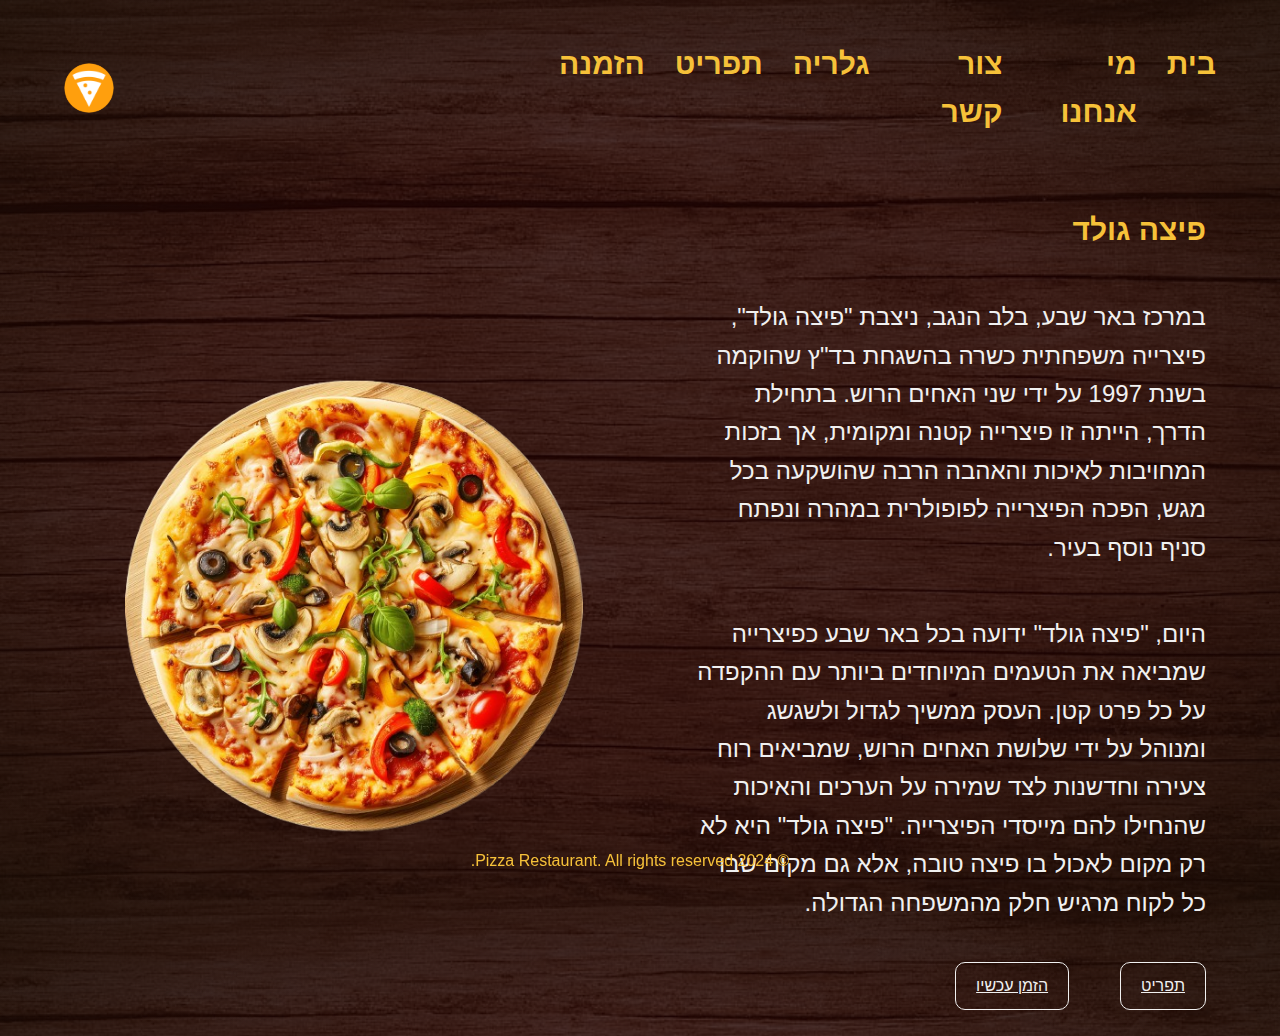
==== index.html @ d1ba9243 "add gallery and cart start styling gallery" ====
<!DOCTYPE html>
<html lang="he">
  <head>
    <meta charset="UTF-8" />
    <meta name="viewport" content="width=device-width, initial-scale=1.0" />

    <title>Pizza Restaurant</title>
    <link rel="stylesheet" href="./css/styles.css" />
    <link rel="stylesheet" href="./css/header.css" />
    <link rel="stylesheet" href="./css/footer.css" />
    <link rel="stylesheet" href="./css/hero.css" />
  </head>
  <body>
    <header>
      <div class="container">
        <nav class="my_nav">
          <ul></ul>
          <a href="index.html"><img src="./img/food_16289865.png" alt="pizza_logo" /></a>
        </nav>
      </div>
    </header>

    <main>
      <section class="hero">
        <div class="container">
          <div class="content">
            <div class="item">
              <h1 class="title">פיצה גולד</h1>
              <p>
                במרכז באר שבע, בלב הנגב, ניצבת "פיצה גולד", פיצרייה משפחתית כשרה בהשגחת בד"ץ שהוקמה
                בשנת 1997 על ידי שני האחים הרוש. בתחילת הדרך, הייתה זו פיצרייה קטנה ומקומית, אך
                בזכות המחויבות לאיכות והאהבה הרבה שהושקעה בכל מגש, הפכה הפיצרייה לפופולרית במהרה
                ונפתח סניף נוסף בעיר.
              </p>
              <p>
                היום, "פיצה גולד" ידועה בכל באר שבע כפיצרייה שמביאה את הטעמים המיוחדים ביותר עם
                ההקפדה על כל פרט קטן. העסק ממשיך לגדול ולשגשג ומנוהל על ידי שלושת האחים הרוש,
                שמביאים רוח צעירה וחדשנות לצד שמירה על הערכים והאיכות שהנחילו להם מייסדי הפיצרייה.
                "פיצה גולד" היא לא רק מקום לאכול בו פיצה טובה, אלא גם מקום שבו כל לקוח מרגיש חלק
                מהמשפחה הגדולה.
              </p>
              <ul>
                <li><a href="menu.html">תפריט</a></li>
                <li><a href="contact.html">הזמן עכשיו</a></li>
              </ul>
            </div>
            <div class="item">
              <img src="./img/1.png" alt="Pizzamashrooms" />
            </div>
          </div>
        </div>
      </section>
    </main>

    <footer>
      <p>&copy; 2024 Pizza Restaurant. All rights reserved.</p>
    </footer>

    <script src="js/script.js"></script>
  </body>
</html>
---- css/styles.css ----
/* General styles */
html,
body {
  height: 100%;
  padding: 0;
  margin: 0;
  box-sizing: border-box;
  direction: rtl;
  font-family: Arial, sans-serif;
  line-height: 1.6;
}
body {
  background-image: radial-gradient(rgba(30, 1, 1, 0.8) 50%, rgba(23, 9, 3, 0.9)),
    url(../img/woodBackground.jpg);
  background-size: cover;
}

::before,
::after {
  padding: 0;
  margin: 0;
}

.container {
  width: 90%;
  margin: 0 auto;
}
---- css/header.css ----
header {
  text-align: start;
  padding: 10px 0;
  font-size: 30px;
  font-weight: 700;
}

nav {
  display: flex;
  justify-content: space-between;
  align-items: center;
}
nav ul {
  display: flex;
  padding: 0;
  gap: 30px;
}

nav ul li {
  list-style: none;
}

nav ul li a {
  position: relative;
  text-decoration: none;
  color: #f6c139;
}

nav ul li a::after {
  content: '';
  position: absolute;
  bottom: 0;
  left: 0;
  width: 100%;
  height: 2px;
  background-color: #f6c139;
  transform: scaleX(0);
  transform-origin: right;
  transition: transform 0.5s ease;
}

nav ul li a:hover::after {
  transform: scaleX(1);
  transform-origin: right;
}

a {
    display: flex;
    justify-content: end;
  img {
    width: 10%;
    border-radius: 50%;
  }
}
---- css/footer.css ----
footer {
    text-align: center;
    padding: 10px;
    position: fixed;
    bottom: 0;
    width: 100%;
    color: #f6c139;
}
---- css/hero.css ----
.content {
  display: flex;
  align-items: center;
  justify-content: center;
  gap: 10%;
  padding: 10px;
}
.item {
  width: 45%;
  display: flex;
  justify-content: center;
  flex-direction: column;

  & img {
    width: 90%;
  }

  & .title {
    font-size: 30px;
    color: #f6c139;
  }

  & p {
    font-size: 24px;
    color: #f0f0f0;
  }

  & ul {
    padding: 0;
    display: flex;
    list-style: none;
    gap: 10%;

    & li {
      background: transparent;
      padding: 10px 20px;
      border: #f0f0f0 1px solid;
      border-radius: 10px;
      transition: background-color 0.5s ease;

      &:hover{
        background-color: #f6c139;
        & a{
          color:black
        }
      }

      & a {
        color: #f0f0f0;
      }
    }
  }
}
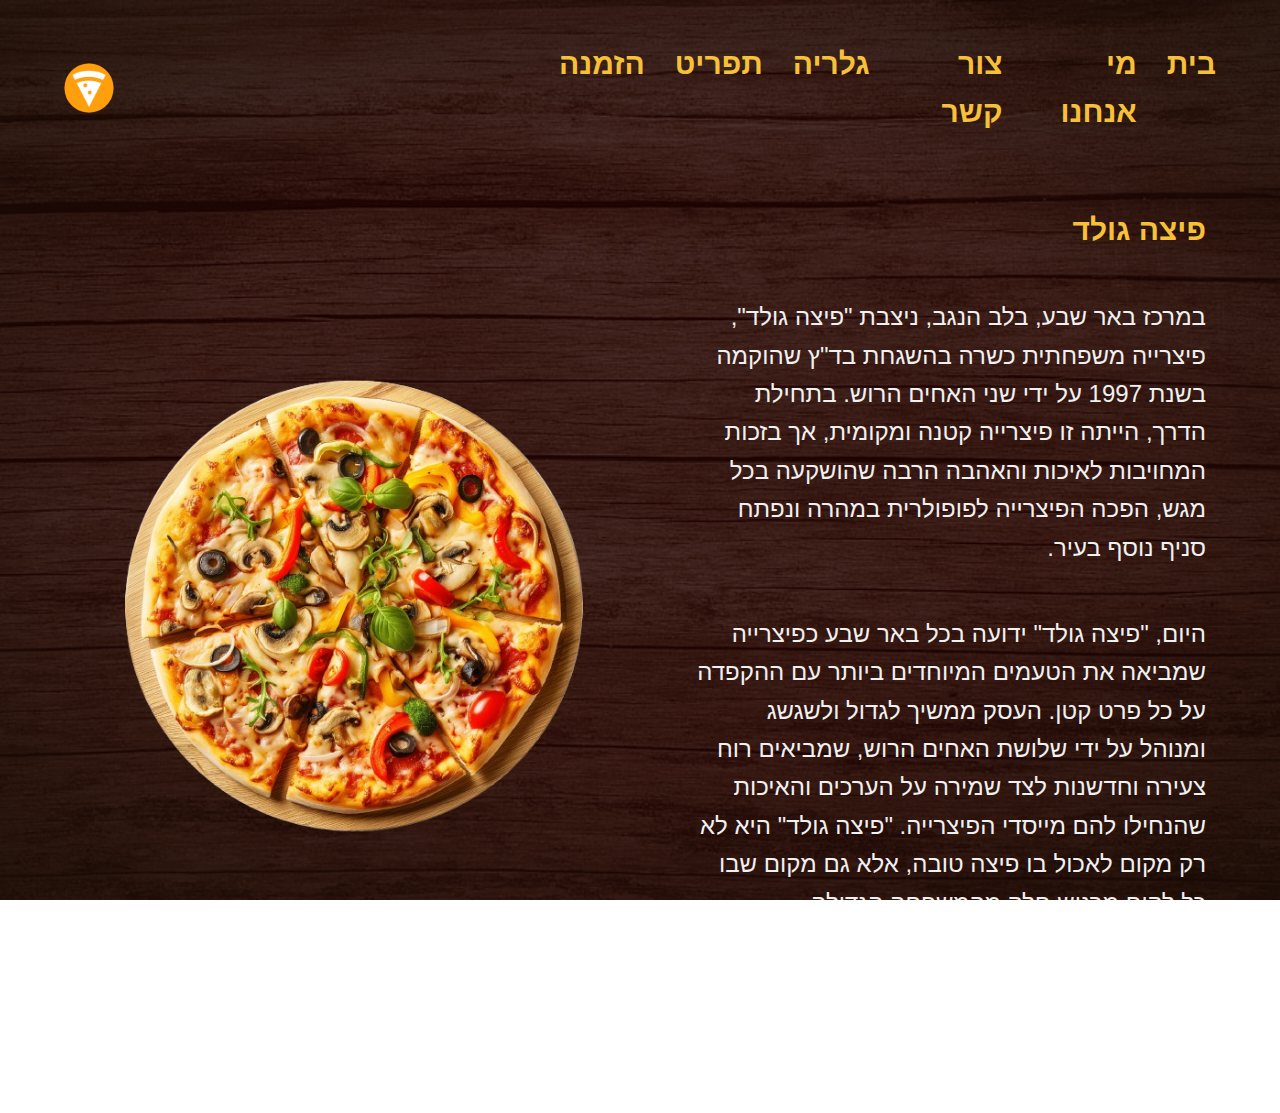
==== commit 404e908f: "update responsive" ====
--- a/index.html
+++ b/index.html
@@ -17,6 +17,11 @@
           <ul></ul>
           <a href="index.html"><img src="./img/food_16289865.png" alt="pizza_logo" /></a>
         </nav>
+        <div class="hamburger">
+          <span class="bar"></span>
+          <span class="bar"></span>
+          <span class="bar"></span>
+        </div>
       </div>
     </header>
 
--- a/css/styles.css
+++ b/css/styles.css
@@ -2,6 +2,7 @@
 html,
 body {
   height: 100%;
+  overflow-x: hidden;
   padding: 0;
   margin: 0;
   box-sizing: border-box;
--- a/css/header.css
+++ b/css/header.css
@@ -45,10 +45,56 @@
 }
 
 a {
-    display: flex;
-    justify-content: end;
+  display: flex;
+  justify-content: end;
   img {
     width: 10%;
     border-radius: 50%;
   }
 }
+
+@media (min-width: 577px) and (max-width: 768px) {
+  /* CSS rules for small devices */
+  nav {
+    position: relative;
+    display: none;
+  }
+  nav.active {
+    display: inline-block;
+    ul {
+      display: flex;
+      flex-direction: column;
+    }
+  }
+
+  .hamburger {
+    display: flex;
+    flex-direction: column;
+    gap: 10px;
+    position: relative;
+    top: 10px;
+
+    span::before {
+      content: '';
+      position: absolute;
+      width: 35px;
+      height: 2px;
+      background-color: #f6c139;
+    }
+    span {
+      transition: all 0.3s ease-in-out;
+    }
+  }
+
+  .hamburger.active span:nth-child(1) {
+    position: absolute;
+    transform: rotate(45deg) translate(10px, 10px);
+  }
+  .hamburger.active span:nth-child(2) {
+    opacity: 0;
+  }
+  .hamburger.active span:nth-child(3) {
+    position: absolute;
+    transform: rotate(-45deg) translate(6px, -9px);
+  }
+}
--- a/css/footer.css
+++ b/css/footer.css
@@ -1,7 +1,6 @@
 footer {
     text-align: center;
     padding: 10px;
-    position: fixed;
     bottom: 0;
     width: 100%;
     color: #f6c139;
--- a/css/hero.css
+++ b/css/hero.css
@@ -51,3 +51,7 @@
     }
   }
 }
+
+@media (min-width: 577px) and (max-width: 768px) {
+  /* CSS rules for small devices */
+}
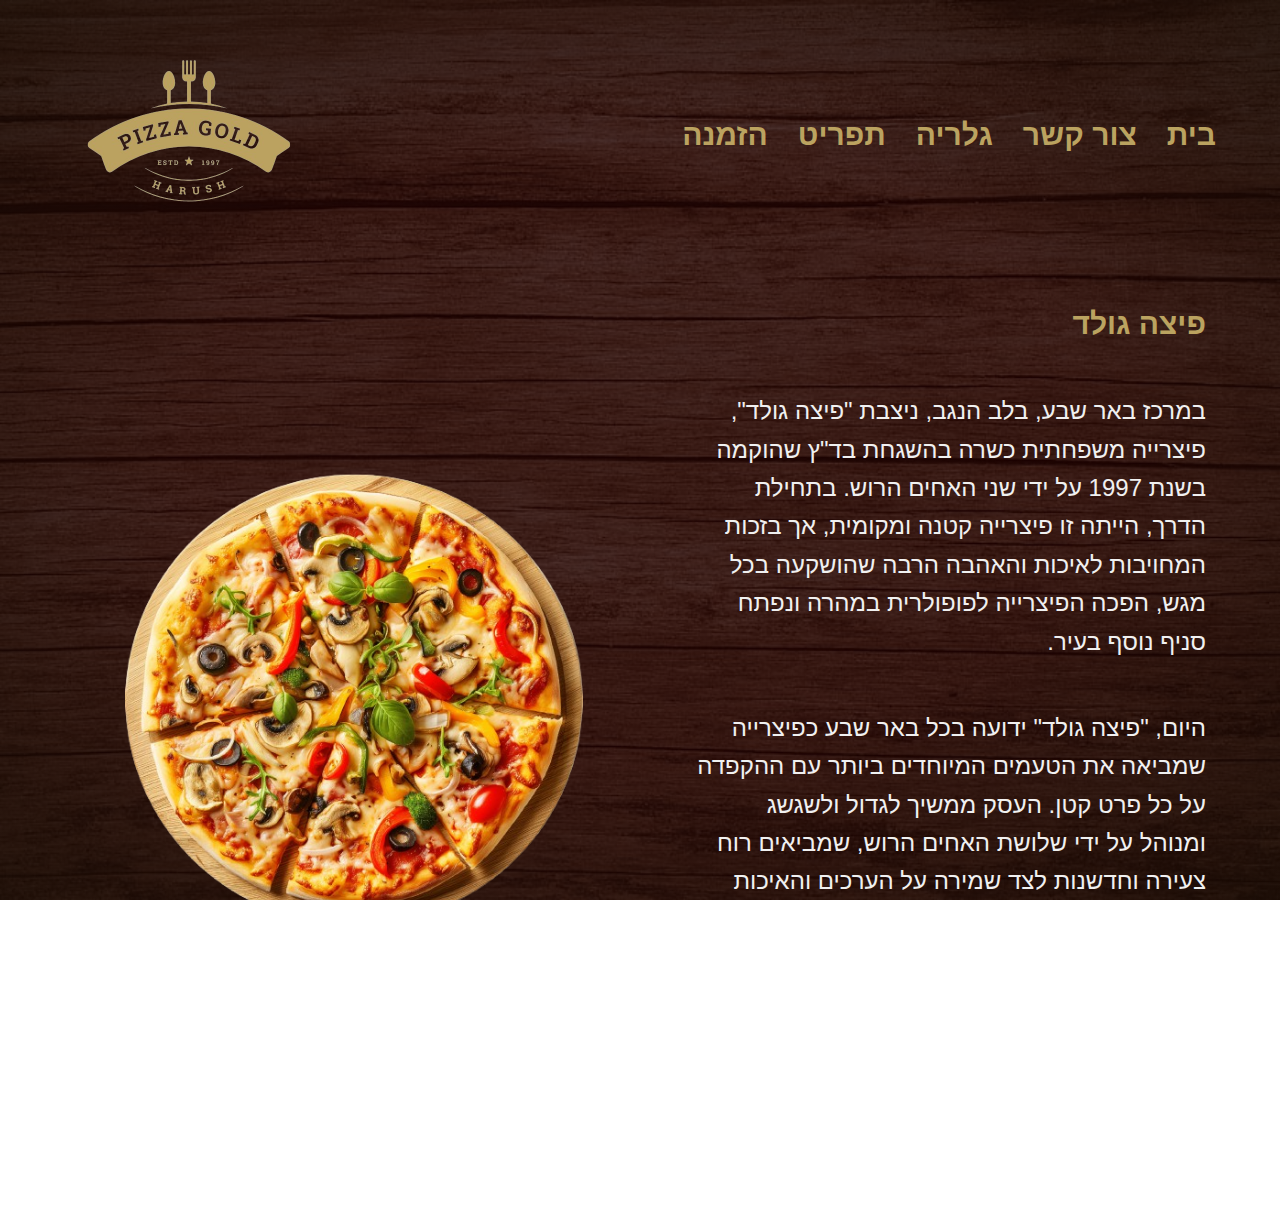
==== commit 2b26ac21: "update all elements" ====
--- a/index.html
+++ b/index.html
@@ -13,15 +13,15 @@
   <body>
     <header>
       <div class="container">
-        <nav class="my_nav">
-          <ul></ul>
-          <a href="index.html"><img src="./img/food_16289865.png" alt="pizza_logo" /></a>
-        </nav>
         <div class="hamburger">
           <span class="bar"></span>
           <span class="bar"></span>
           <span class="bar"></span>
         </div>
+        <nav>
+          <ul></ul>
+          <a href="index.html"><img src="./img/Grey_and_Beige_Restaurant_Cafe_Logo__1_-removebg-preview.png" alt="pizza_logo" /></a>
+        </nav>
       </div>
     </header>
 
--- a/css/header.css
+++ b/css/header.css
@@ -6,6 +6,7 @@
 }
 
 nav {
+  position: relative;
   display: flex;
   justify-content: space-between;
   align-items: center;
@@ -23,7 +24,7 @@
 nav ul li a {
   position: relative;
   text-decoration: none;
-  color: #f6c139;
+  color: #bba360;
 }
 
 nav ul li a::after {
@@ -33,7 +34,7 @@
   left: 0;
   width: 100%;
   height: 2px;
-  background-color: #f6c139;
+  background-color: #bba360;
   transform: scaleX(0);
   transform-origin: right;
   transition: transform 0.5s ease;
@@ -48,22 +49,32 @@
   display: flex;
   justify-content: end;
   img {
-    width: 10%;
+    width: 50%;
     border-radius: 50%;
   }
 }
 
-@media (min-width: 577px) and (max-width: 768px) {
+@media (max-width: 905px) {
   /* CSS rules for small devices */
   nav {
     position: relative;
     display: none;
   }
   nav.active {
+    background-color: rgba(0, 0, 0, 0.5);
+    position: fixed;
+    width: 100%;
+    inset: 0;
     display: inline-block;
     ul {
       display: flex;
       flex-direction: column;
+      align-items: center;
+      justify-content: center;
+      height: 100%;
+    }
+    img {
+      display: none;
     }
   }
 
@@ -72,14 +83,15 @@
     flex-direction: column;
     gap: 10px;
     position: relative;
-    top: 10px;
+    top: 30px;
+    z-index: 5;
 
     span::before {
       content: '';
       position: absolute;
       width: 35px;
       height: 2px;
-      background-color: #f6c139;
+      background-color: #bba360;
     }
     span {
       transition: all 0.3s ease-in-out;
@@ -98,3 +110,12 @@
     transform: rotate(-45deg) translate(6px, -9px);
   }
 }
+
+@media (max-width: 1125px) {
+ nav{
+        ul{
+      width: 100%;
+    }
+
+ } 
+}--- a/css/footer.css
+++ b/css/footer.css
@@ -3,5 +3,5 @@
     padding: 10px;
     bottom: 0;
     width: 100%;
-    color: #f6c139;
+    color: #bba360;
 }--- a/css/hero.css
+++ b/css/hero.css
@@ -17,7 +17,7 @@
 
   & .title {
     font-size: 30px;
-    color: #f6c139;
+    color: #bba360;
   }
 
   & p {
@@ -39,7 +39,7 @@
       transition: background-color 0.5s ease;
 
       &:hover{
-        background-color: #f6c139;
+        background-color: #bba360;
         & a{
           color:black
         }
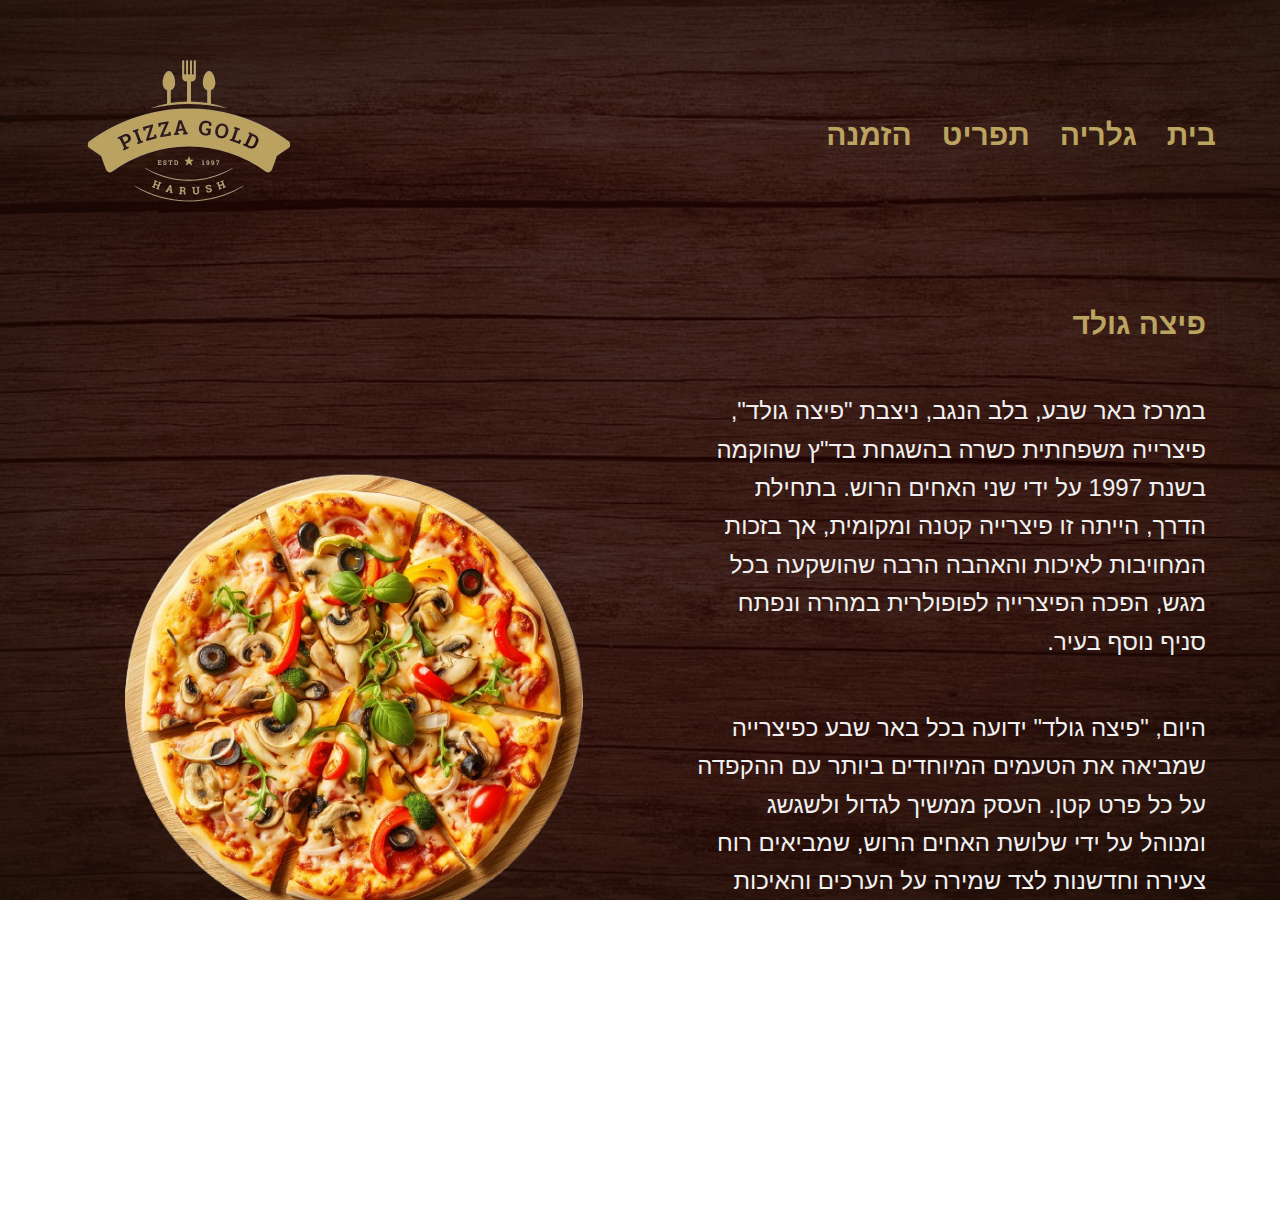
==== commit b4cd44d0: "sdsdsd" ====
--- a/index.html
+++ b/index.html
@@ -9,6 +9,7 @@
     <link rel="stylesheet" href="./css/header.css" />
     <link rel="stylesheet" href="./css/footer.css" />
     <link rel="stylesheet" href="./css/hero.css" />
+    <link rel="stylesheet" href="./css/coockies.css" />
   </head>
   <body>
     <header>
@@ -20,7 +21,11 @@
         </div>
         <nav>
           <ul></ul>
-          <a href="index.html"><img src="./img/Grey_and_Beige_Restaurant_Cafe_Logo__1_-removebg-preview.png" alt="pizza_logo" /></a>
+          <a href="index.html"
+            ><img
+              src="./img/Grey_and_Beige_Restaurant_Cafe_Logo__1_-removebg-preview.png"
+              alt="pizza_logo"
+          /></a>
         </nav>
       </div>
     </header>
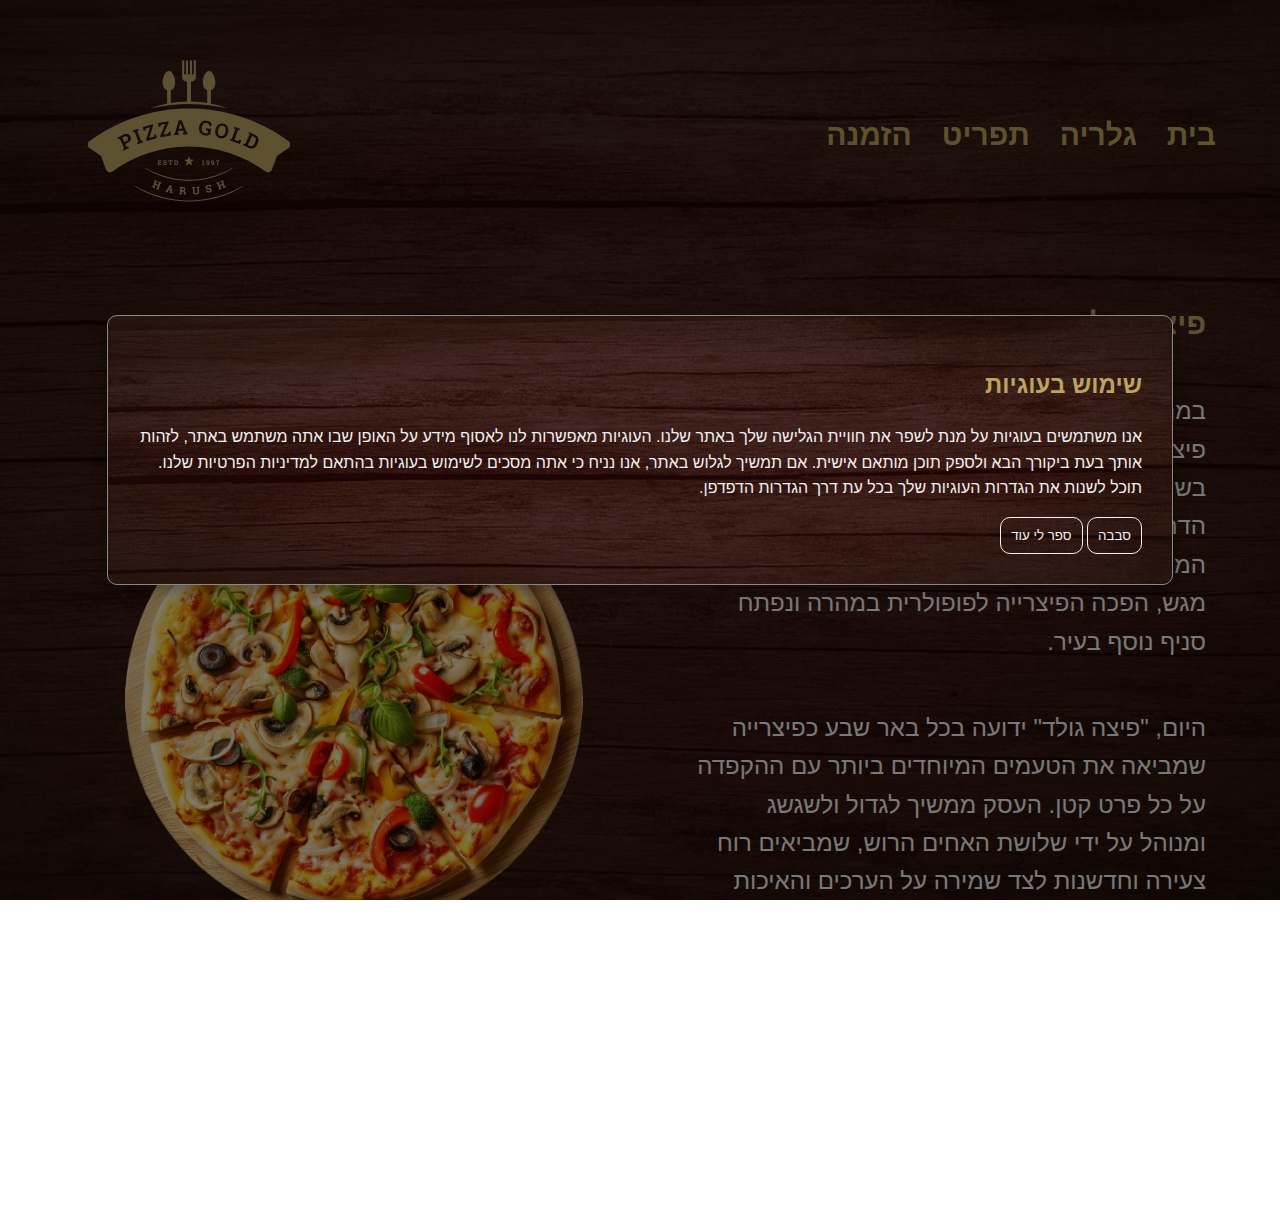
==== commit c57cb8c1: "finish" ====
--- a/index.html
+++ b/index.html
@@ -9,7 +9,6 @@
     <link rel="stylesheet" href="./css/header.css" />
     <link rel="stylesheet" href="./css/footer.css" />
     <link rel="stylesheet" href="./css/hero.css" />
-    <link rel="stylesheet" href="./css/coockies.css" />
   </head>
   <body>
     <header>
@@ -62,10 +61,27 @@
       </section>
     </main>
 
+    <section class="coockies">
+      <div class="container">
+        <div class="massage">
+          <h2 class="title">שימוש בעוגיות</h2>
+          <p class="text">
+            אנו משתמשים בעוגיות על מנת לשפר את חוויית הגלישה שלך באתר שלנו. העוגיות מאפשרות לנו
+            לאסוף מידע על האופן שבו אתה משתמש באתר, לזהות אותך בעת ביקורך הבא ולספק תוכן מותאם
+            אישית. אם תמשיך לגלוש באתר, אנו נניח כי אתה מסכים לשימוש בעוגיות בהתאם למדיניות הפרטיות
+            שלנו. תוכל לשנות את הגדרות העוגיות שלך בכל עת דרך הגדרות הדפדפן.
+          </p>
+          <button class="btn ok" type="submit">סבבה</button>
+          <button class="btn more" type="submit">ספר לי עוד</button>
+        </div>
+      </div>
+    </section>
+
     <footer>
       <p>&copy; 2024 Pizza Restaurant. All rights reserved.</p>
     </footer>
 
     <script src="js/script.js"></script>
+    <script src="js/coockies.script.js"></script>
   </body>
 </html>
--- a/css/hero.css
+++ b/css/hero.css
@@ -38,10 +38,10 @@
       border-radius: 10px;
       transition: background-color 0.5s ease;
 
-      &:hover{
+      &:hover {
         background-color: #bba360;
-        & a{
-          color:black
+        & a {
+          color: black;
         }
       }
 
@@ -52,6 +52,56 @@
   }
 }
 
+.coockies {
+  position: absolute;
+  top: 0;
+  right: 0;
+  background-color: rgba(0, 0, 0, 0.5);
+  height: 100%;
+  width: 100%;
+  display: flex;
+  justify-content: center;
+  align-items: center;
+
+  .container {
+    width: 80%;
+    margin: 0 auto;
+    padding: 20px;
+    border: 1px solid #888;
+    border-radius: 10px;
+    background-image: radial-gradient(rgba(30, 1, 1, 0.8) 50%, rgba(23, 9, 3, 0.9)),
+      url(../img/woodBackground.jpg);
+    background-size: cover;
+    box-shadow: 0 5px 15px rgba(0, 0, 0, 0.3);
+  }
+
+  .massage {
+    color: #f0f0f0;
+    font-size: 16px;
+    padding: 10px;
+
+    .title {
+      color: #bba360;
+    }
+
+    .btn {
+      padding: 10px;
+      background-color: transparent;
+      border-radius: 10px;
+      border: #f0f0f0 1px solid;
+      color: #f0f0f0;
+      transition: all 0.5s;
+
+      &:hover {
+        background-color: #bba360;
+      }
+    }
+  }
+}
+.invisible {
+  display: none;
+}
+
 @media (min-width: 577px) and (max-width: 768px) {
   /* CSS rules for small devices */
 }
